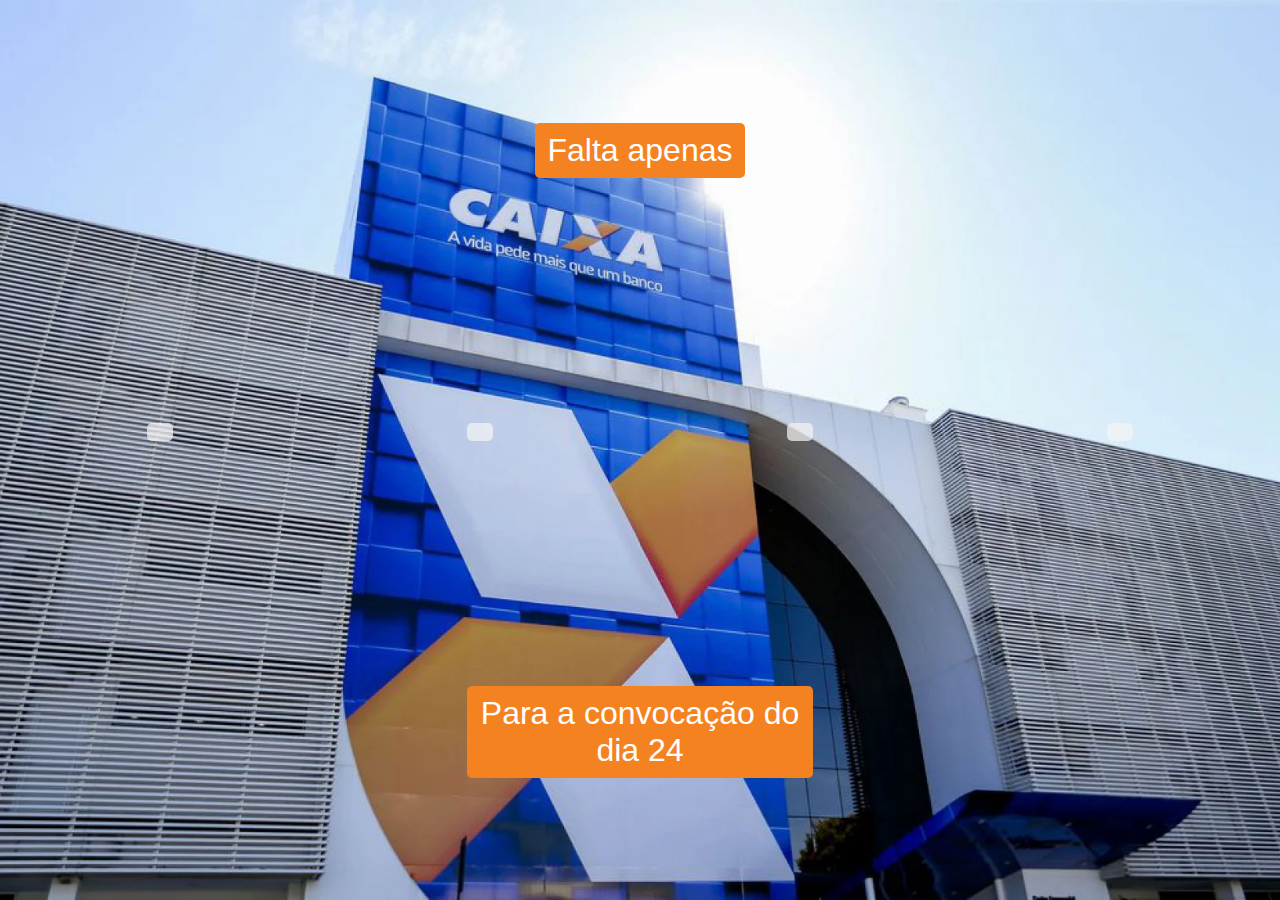
==== index.html @ 7565ed1e "main file renamed to index" ====
<!DOCTYPE html>
<html lang="pt">
<head>
    <meta charset="UTF-8">
    <meta name="viewport" content="width=device-width, initial-scale=1.0">
    <title>Contagem Regressiva - Caixa</title>
    <link rel="stylesheet" href="contadorStyle.css">
</head>
<body>
    <div id="falta-div"><p>Falta apenas</p></div>
    <div id="contador-div">
        <p id="contador-dias" class="contador-p"></p>
        <p id="contador-horas"class="contador-p"></p>
        <p id="contador-minutos"class="contador-p"></p>
        <p id="contador-segundos"class="contador-p"></p>
    </div>
    <div id="convocacao-div"><p>Para a convocação do dia 24</p></div>
<script src="contadorJS.js"></script>
</body>
</html>
---- contadorStyle.css ----
:root {
    --caixa-azul-escuro: #003399;
    --caixa-azul-claro: #0077C8;
    --caixa-laranja: #F58220;
    --caixa-cinza: #f4f4f4b6;
    --caixa-branco: #FFFFFF;
    --background-contador:#000000
}

*{
    margin:0;
    padding:0
}

#contador-div{
    display: flex;
    flex-direction: row;
    justify-content: space-around;
}

.contador-p{
    background-color: var(--caixa-cinza);
    color: var(--caixa-azul-escuro);
    padding: 1vh 1vw;
    border-radius: 5px;
    font-size: 3em;
}

body {
    display: flex;
    flex-direction: column;
    justify-content: space-around;
    font-family: Arial, sans-serif;
    text-align: center;
    background-image: url('./img/predio-caixa.jpg');
    background-size: cover;
    background-repeat: no-repeat;
    background-position: center;
    background-attachment: fixed;
    height: 100vh; 
    margin: 0;
}

#falta-div ,#convocacao-div {
    display: flex;
    flex-direction: row;
    justify-content: center;
}

#falta-div p ,#convocacao-div p{
    background-color: var(--caixa-laranja);
    color: var(--caixa-branco);
    padding: 1vh 1vw;
    border-radius: 5px;
    font-size: 2em;
    max-width: 25vw;
}

#comecar-convocacao{
    background-color: var(--caixa-cinza);
    color: var(--caixa-azul-escuro);
    font-size: 3em;
    padding:1vw 1vh;
    border-radius: 5px;
}
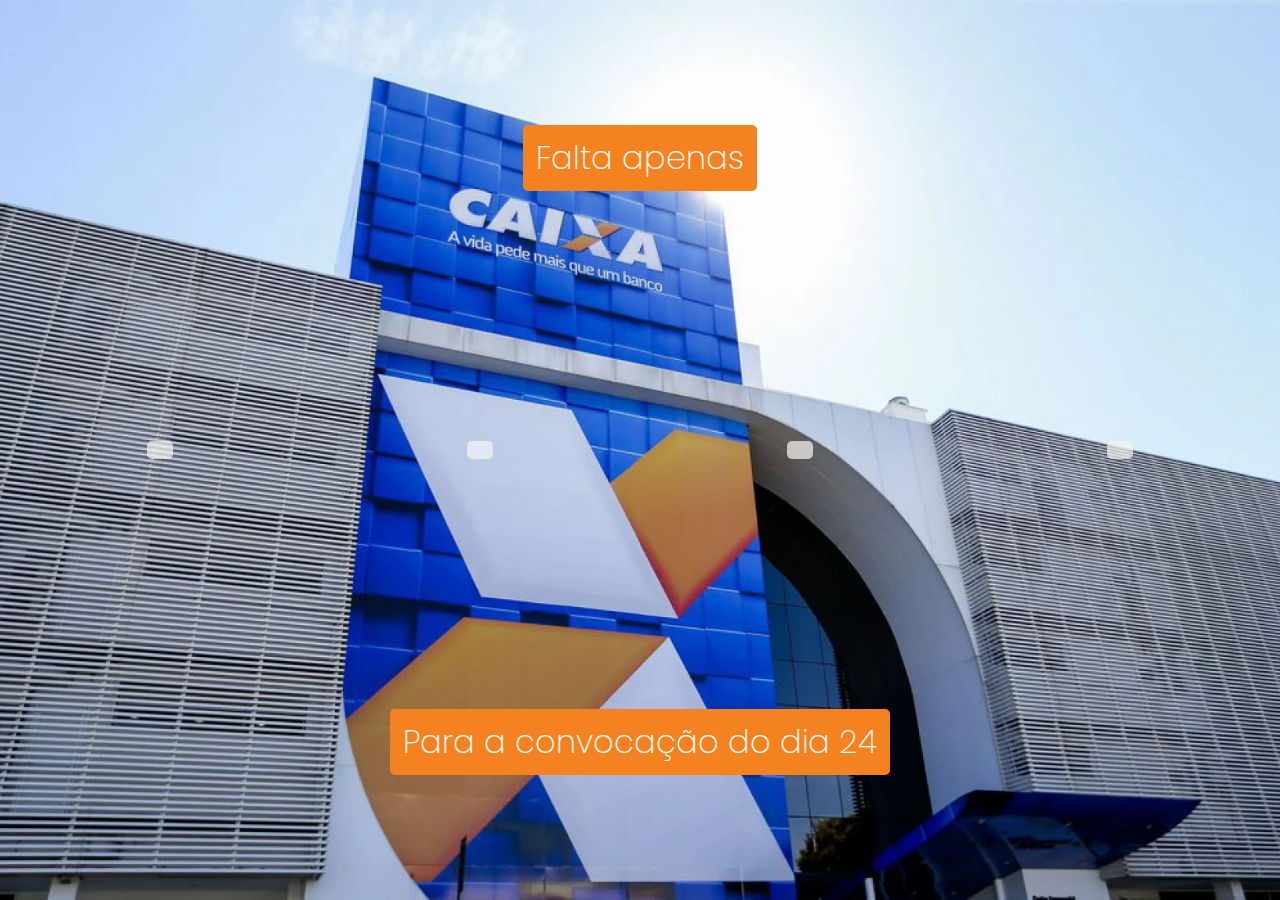
==== commit b30d5394: "font-family updated" ====
--- a/index.html
+++ b/index.html
@@ -5,6 +5,9 @@
     <meta name="viewport" content="width=device-width, initial-scale=1.0">
     <title>Contagem Regressiva - Caixa</title>
     <link rel="stylesheet" href="contadorStyle.css">
+    <link rel="preconnect" href="https://fonts.googleapis.com">
+    <link rel="preconnect" href="https://fonts.gstatic.com" crossorigin>
+    <link href="https://fonts.googleapis.com/css2?family=Poppins:ital,wght@0,100;0,200;0,300;0,400;0,500;0,600;0,700;0,800;0,900;1,100;1,200;1,300;1,400;1,500;1,600;1,700;1,800;1,900&display=swap" rel="stylesheet">
 </head>
 <body>
     <div id="falta-div"><p>Falta apenas</p></div>
--- a/contadorStyle.css
+++ b/contadorStyle.css
@@ -27,10 +27,12 @@
 }
 
 body {
+    font-family: 'Poppins', sans-serif;
+    font-weight: 200;
+    font-style: normal;
     display: flex;
     flex-direction: column;
     justify-content: space-around;
-    font-family: Arial, sans-serif;
     text-align: center;
     background-image: url('./img/predio-caixa.jpg');
     background-size: cover;
@@ -53,7 +55,7 @@
     padding: 1vh 1vw;
     border-radius: 5px;
     font-size: 2em;
-    max-width: 25vw;
+    width:fit-content
 }
 
 #comecar-convocacao{
@@ -62,4 +64,25 @@
     font-size: 3em;
     padding:1vw 1vh;
     border-radius: 5px;
+}
+
+@media (max-width: 700px) {
+    #falta-div p ,#convocacao-div p {
+        font-size: 2em;
+        max-width: 55vw;
+    }
+    .contador-p{
+    padding: 0.5vh 2vw;
+    font-size: 2em;
+    }
+
+    body{
+        padding: 5vh 0;
+        height:90vh
+    }
+
+    #comecar-convocacao{
+        font-size:2em;
+        margin: 0 2vw
+    }
 }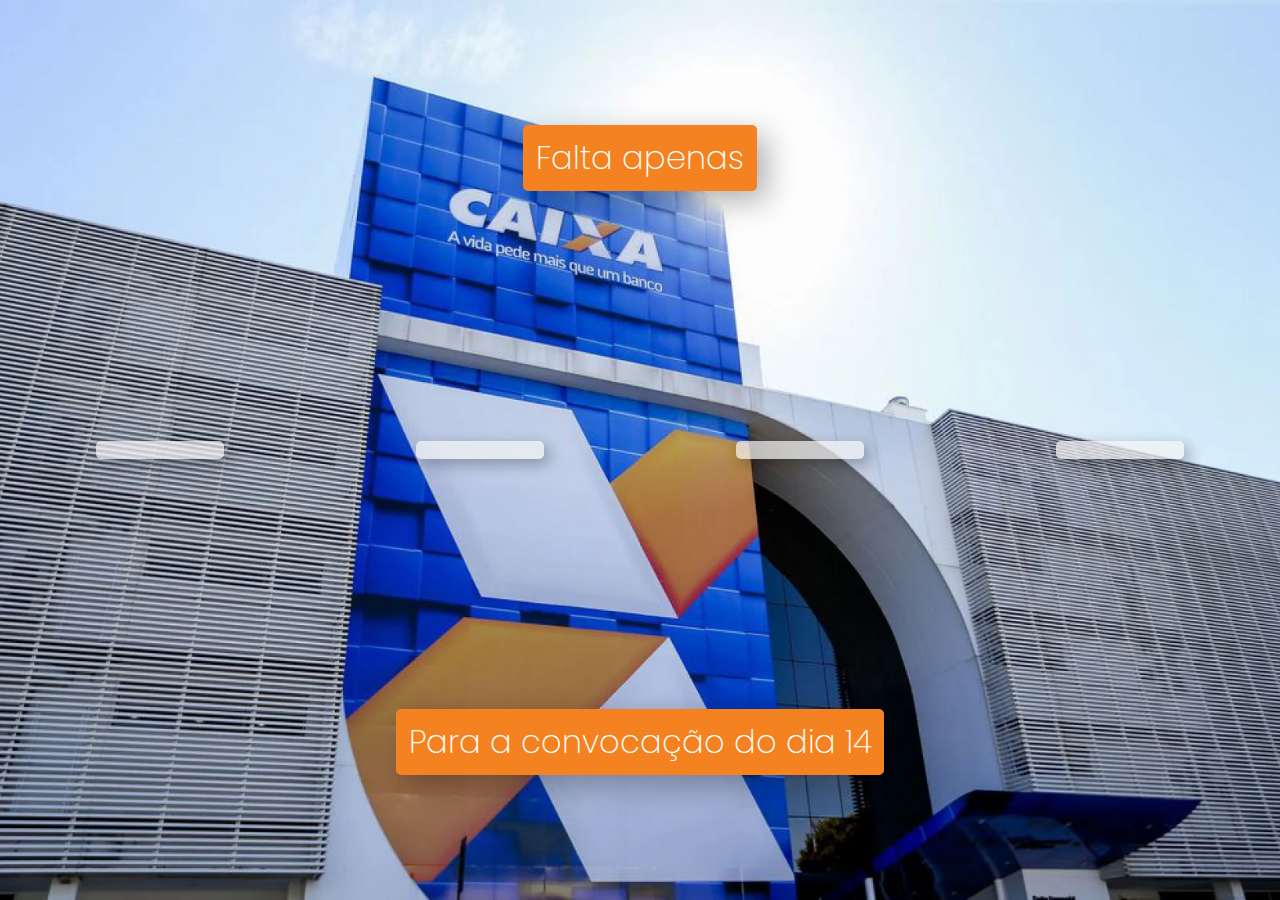
==== commit 1e53c961: "crograma data atualizado" ====
--- a/index.html
+++ b/index.html
@@ -17,7 +17,7 @@
         <p id="contador-minutos"class="contador-p"></p>
         <p id="contador-segundos"class="contador-p"></p>
     </div>
-    <div id="convocacao-div"><p>Para a convocação do dia 24</p></div>
+    <div id="convocacao-div"><p>Para a convocação do dia 14</p></div>
 <script src="contadorJS.js"></script>
 </body>
 </html>--- a/contadorStyle.css
+++ b/contadorStyle.css
@@ -55,7 +55,8 @@
     padding: 1vh 1vw;
     border-radius: 5px;
     font-size: 2em;
-    width:fit-content
+    width:fit-content;
+    box-shadow: 10px 10px 30px rgba(0, 0, 0, 0.3);
 }
 
 #comecar-convocacao{
@@ -64,6 +65,12 @@
     font-size: 3em;
     padding:1vw 1vh;
     border-radius: 5px;
+    box-shadow: 10px 10px 30px rgba(0, 0, 0, 0.3);
+}
+
+.contador-p{
+    box-shadow: 5px 5px 15px rgba(0, 0, 0, 0.3);
+    min-width: 8vw;
 }
 
 @media (max-width: 700px) {
@@ -72,8 +79,9 @@
         max-width: 55vw;
     }
     .contador-p{
-    padding: 0.5vh 2vw;
-    font-size: 2em;
+        padding: 0.5vh 2vw;
+        font-size: 2em;
+        min-width: 17vw;
     }
 
     body{
@@ -83,6 +91,6 @@
 
     #comecar-convocacao{
         font-size:2em;
-        margin: 0 2vw
+        margin: 0 2vw;
     }
 }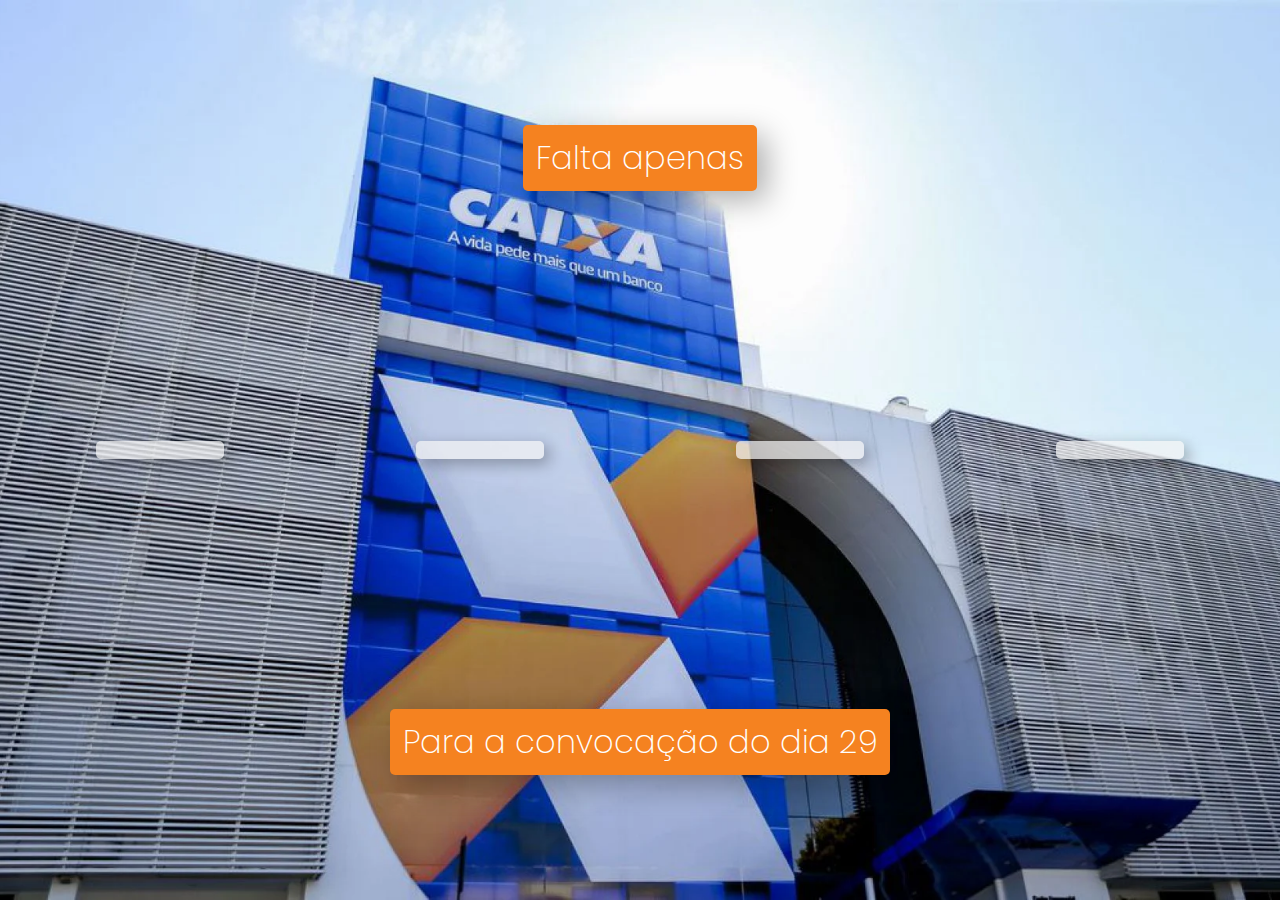
==== commit a1483e24: "dia corrigido" ====
--- a/index.html
+++ b/index.html
@@ -17,7 +17,7 @@
         <p id="contador-minutos"class="contador-p"></p>
         <p id="contador-segundos"class="contador-p"></p>
     </div>
-    <div id="convocacao-div"><p>Para a convocação do dia 14</p></div>
+    <div id="convocacao-div"><p>Para a convocação do dia 29</p></div>
 <script src="contadorJS.js"></script>
 </body>
 </html>